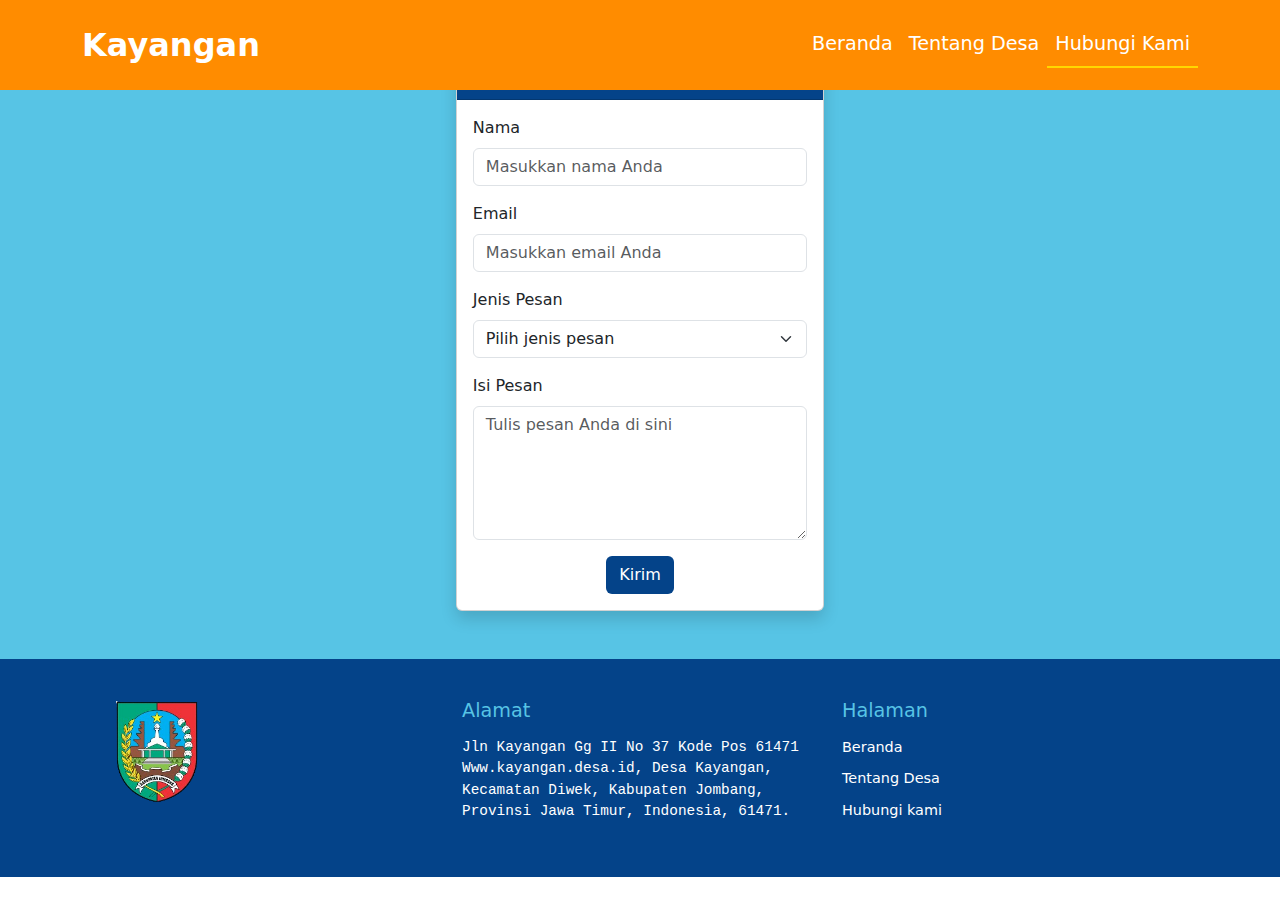
==== hubungi.html @ 3676ddfd "first commit" ====
<!DOCTYPE html>
<html lang="en">
<head>
    <meta charset="UTF-8">
    <meta name="viewport" content="width=device-width, initial-scale=1.0">
    <title>Document</title>
        <!-- Favicon-->
        <link rel="icon" type="image/x-icon" href="assets/favicon.ico" />
        <!-- Bootstrap icons-->
        <link href="https://cdn.jsdelivr.net/npm/bootstrap-icons@1.5.0/font/bootstrap-icons.css" rel="stylesheet" type="text/css" />
        <!-- Google fonts-->
        <link href="https://cdn.jsdelivr.net/npm/bootstrap@5.3.3/dist/css/bootstrap.min.css" rel="stylesheet" integrity="sha384-QWTKZyjpPEjISv5WaRU9OFeRpok6YctnYmDr5pNlyT2bRjXh0JMhjY6hW+ALEwIH" crossorigin="anonymous">
        <link rel="stylesheet" href="css/style.css">
        <link href="https://fonts.googleapis.com/css2?family=Roboto:wght@400;500&display=swap" rel="stylesheet">
        <link href="https://cdnjs.cloudflare.com/ajax/libs/font-awesome/6.0.0-beta3/css/all.min.css" rel="stylesheet">
        <link rel="icon" href="images/logo_kabupaten-removebg-preview.png" type="image/png">
</head>
<body>
    <nav class="navbar navbar-expand-lg navbar-dark bg-gradient">
        <div class="container">
            <!-- Logo -->
            <a class="navbar-brand" href="#">Kayangan</a>
            <!-- Toggler for mobile view -->
            <button class="navbar-toggler" type="button" data-bs-toggle="collapse" data-bs-target="#navbarNav" aria-controls="navbarNav" aria-expanded="false" aria-label="Toggle navigation">
                <span class="navbar-toggler-icon"></span>
            </button>
            <!-- Menu Items -->
            <div class="collapse navbar-collapse" id="navbarNav">
                <ul class="navbar-nav ms-auto">
                    <li class="nav-item">
                        <a class="nav-link" href="index.html">Beranda</a>
                    </li>
                <li class="nav-item">
                    <a class="nav-link" href="tentang.html">Tentang Desa</a>
                </li>
                <li class="nav-item">
                    <a class="nav-link active" aria-current="page" href="hubungi.html">Hubungi Kami</a>
                </li>
                </ul>
            </div>
        </div>
    </nav>

    <section class="submit-section py-5" style="background-color: #57C4E5;">
        <div class="container d-flex justify-content-center">
            <div class="card shadow w-100" style="max-width: 33%;">
                <div class="card-header text-white text-center" style="background-color: #044389;">
                    <h3 class="mb-0">Kirim Pesan</h3>
                </div>
                <div class="card-body">
                    <form>
                        <!-- Nama -->
                        <div class="mb-3">
                            <label for="nama" class="form-label">Nama</label>
                            <input type="text" class="form-control" id="nama" placeholder="Masukkan nama Anda" required>
                        </div>
                        
                        <!-- Email -->
                        <div class="mb-3">
                            <label for="email" class="form-label">Email</label>
                            <input type="email" class="form-control" id="email" placeholder="Masukkan email Anda" required>
                        </div>
                        
                        <!-- Dropdown Jenis Pesan -->
                        <div class="mb-3">
                            <label for="jenisPesan" class="form-label">Jenis Pesan</label>
                            <select class="form-select" id="jenisPesan" required>
                                <option value="" disabled selected>Pilih jenis pesan</option>
                                <option value="keluhan">Keluhan</option>
                                <option value="saran">Saran</option>
                                <option value="laporan-kejahatan">Laporan Kejahatan</option>
                            </select>
                        </div>
                        
                        <!-- Isi Pesan -->
                        <div class="mb-3">
                            <label for="isiPesan" class="form-label">Isi Pesan</label>
                            <textarea class="form-control" id="isiPesan" rows="5" placeholder="Tulis pesan Anda di sini" required></textarea>
                        </div>
                        
                        <!-- Tombol Submit -->
                        <div class="text-center">
                            <button type="submit" class="btn text-white" style="background-color: #044389;">Kirim</button>
                        </div>
                    </form>
                </div>
            </div>
        </div>
    </section>
    
    <footer class="footer-section">
        <div class="container">
          <div class="row">
            <!-- Logo Kabupaten Jombang -->
            <div class="col-md-4 footer-logo">
              <img src="images/logo_kabupaten-removebg-preview.png" alt="Logo Kabupaten Jombang" class="img-fluid">
            </div>
            <!-- Alamat dan Kontak -->
            <div class="col-md-4 footer-contact">
              <h4>Alamat</h4>
              <p>Jln Kayangan Gg II No 37 Kode Pos 61471 Www.kayangan.desa.id, Desa Kayangan, Kecamatan Diwek, Kabupaten Jombang, Provinsi Jawa Timur, Indonesia, 61471.</p>
            </div>
            <!-- Link Navigasi -->
            <div class="col-md-4 footer-links">
              <h4>Halaman</h4>
              <ul>
                <li>
                    <a href="index.html">Beranda</a>
                </li>
                <li>
                    <a href="tentang.html">Tentang Desa</a>
                </li>
                <li>
                    <a href="hubungi.html">Hubungi kami</a>
                </li>
              </ul>
            </div>
          </div>
        </div>
      </footer>  
</body>
</html>
---- css/style.css ----
.bg-gradient {
    background: #ff8c00 !important;
  }
  
  /* Warna teks pada navbar */
  .navbar-dark .navbar-nav .nav-link {
    color: white;
    font-weight: 500;
  }
  
  .navbar-dark .navbar-nav .nav-link:hover {
    color: #ffd700;
    text-decoration: underline;
  }
  
  /* Responsive navbar brand spacing */
  .navbar-brand {
    font-size: 2rem;
    font-weight: bold;
    color: white;
    transition: all 0.3s ease;
  }
  
  /* Aktifkan efek untuk menu yang sedang aktif */
  .nav-link.active {
    color: #ffd700;
    font-weight: bold;
    border-bottom: 2px solid #ffd700;
  }

/* 1. Animasi slide in untuk navbar */
@keyframes slideInFromTop {
  0% {
      transform: translateY(-100%);
      opacity: 0;
  }
  100% {
      transform: translateY(0);
      opacity: 1;
  }
}

.navbar {
  animation: slideInFromTop 1s ease-out;
  padding: 1rem;
  position: absolute;
  top: 0;
  left: 0;
  width: 100%;
  z-index: 2; /* Navbar berada di atas gambar */
}

/* 2. Animasi fade in untuk logo dan menu */
.navbar-brand, .navbar-nav .nav-link {
  animation: fadeIn 2s ease-in-out;
}

@keyframes fadeIn {
  0% {
      opacity: 0;
  }
  100% {
      opacity: 1;
  }
}

/* 3. Hover effect pada nama desa */
.navbar-brand {
  font-size: 2rem;
  font-weight: bold;
  color: #FFFFFF; /* Putih */
  transition: all 0.3s ease;
}

.navbar-brand:hover {
  color: #F2A900; /* Kuning Tua */
  transform: scale(1.1); /* Zoom in effect */
  text-shadow: 2px 2px 0 #ffffff, -2px -2px 0 #ffffff, 2px -2px 0 #ffffff, -2px 2px 0 #ffffff; /* Outline putih */
}

/* 4. Animasi klik pada nama desa (melompat kiri-kanan dengan efek rotasi dan bounce) */
@keyframes jumpRotateBounce {
  0% {
      transform: rotate(-10deg) skewX(15deg); /* Posisi awal miring, kanan terangkat */
  }
  20% {
      transform: rotate(10deg) skewX(-15deg); /* Posisi terbalik, kanan di bawah */
  }
  30% {
      transform: rotate(-10deg) skewX(15deg); /* Kembali ke posisi awal */
  }
  35% {
    transform: rotate(10deg) skewX(-15deg); /* Posisi terbalik, kanan di bawah */
  }
  40% {
    transform: rotate(-10deg) skewX(15deg); /* Kembali ke posisi awal */
  }
  43% {
  transform: rotate(10deg) skewX(-15deg); /* Posisi terbalik, kanan di bawah */
  }
  46% {
    transform: rotate(-10deg) skewX(15deg); /* Kembali ke posisi awal */
  }
  47% {
  transform: rotate(10deg) skewX(-15deg); /* Posisi terbalik, kanan di bawah */
  }
  48% {
    transform: rotate(-10deg) skewX(15deg); /* Kembali ke posisi awal */
  }
  49% {
  transform: rotate(10deg) skewX(-15deg); /* Posisi terbalik, kanan di bawah */
  }
  50% {
    transform: rotate(0deg) skewX(0deg); /* Posisi terbalik, kanan di bawah */
    }
  60% {
      transform: rotate(0deg) skewX(0deg); /* Posisi terbalik, kanan di bawah */
  }
  70% {
        transform: rotate(0deg) skewX(0deg); /* Posisi terbalik, kanan di bawah */
  }
  80% {
    transform: rotate(0deg) skewX(0deg); /* Posisi terbalik, kanan di bawah */
  }
  90% {
  transform: rotate(0deg) skewX(0deg); /* Posisi terbalik, kanan di bawah */
  }
  100% {
    transform: rotate(0deg) skewX(0deg); /* Kembali ke posisi awal */
  }
}

/* Menerapkan animasi ke logo saat diklik */
.navbar-brand.clicked {
  animation: jumpRotateBounce 1s ease-in-out;
}

/* Styling untuk navbar */
.navbar {
  background: #FFB20F; /* Gradasi oranye */
  padding: 1rem;
}

.navbar-nav .nav-link {
  color: white;
  font-size: 1.2rem;
  transition: all 0.3s ease;
}

.navbar-nav .nav-link:hover {
  color: #F2A900; /* Kuning Tua */
  transform: scale(1.1); /* Zoom effect */
}

/* Hero Section */
.hero-section {
  height: 100vh; /* Tinggi gambar hero */
  display: flex;
  justify-content: center;
  align-items: center;
  overflow: hidden;
  position: relative;
  margin-top: 0; /* Menghapus margin agar tidak ada white space */
}

/* Background Image */
.hero-image {
  position: absolute;
  top: 0;
  left: 0;
  width: 100%;
  height: 100%;
  background-image: url('../images/latar_website.jpg');
  background-size: cover;
  background-position: center;
  filter: brightness(50%); /* Menggelapkan gambar */
  z-index: 1;
}

/* Text */
.hero-text {
  position: relative;
  z-index: 2; /* Pastikan teks di atas gambar */
  font-size: 2.5rem; /* Ukuran font */
  font-weight: bold; /* Tebal font */
  opacity: 0; /* Awalnya transparan */
  transform: translateY(20px); /* Awalnya sedikit turun */
  animation: fadeIn 1.5s ease-out forwards; /* Animasi fade in */
}

.fw-bold {
  font-size: 5rem;
}

/* Styling untuk Profil Desa Section */
.profil-desa {
  min-height: 90vh; /* Tinggi hampir memenuhi layar */
  padding: 60px 0;
  background-color: #dadada;
  display: flex;
  align-items: center; /* Konten di tengah secara vertikal */
  justify-content: center; /* Konten di tengah secara horizontal */
}

/* Bagian kiri (gambar) */
.profil-desa img {
  width: 100%; /* Gambar mengisi kolom sepenuhnya */
  height: auto; /* Menjaga proporsi gambar */
  border-radius: 10px; /* Sudut melengkung */
}

/* Bagian kanan (teks) */
.profil-text {
  padding-left: 30px;
}

/* Sub heading styling */
.sub-heading {
  font-size: 1.2rem;
  color: #333;
  font-weight: 600;
  margin-bottom: 10px;
}

/* Heading styling */
.heading {
  font-size: 2.5rem;
  font-weight: 700;
  margin-bottom: 15px;
}

/* Tombol Selengkapnya */
button.btn-outline-primary {
  border-color: #044389; /* Warna border */
  color: #044389; /* Warna teks */
  padding: 10px 20px;
  font-size: 1rem;
  font-weight: 600;
  transition: all 0.3s ease;
}

button.btn-outline-primary:hover {
  background-color: #57C4E5; /* Warna background saat hover */
  color: #fff; /* Warna teks saat hover */
  border-color: #57C4E5; /* Warna border saat hover */
}

button.btn-outline-primary:active {
  background-color: #044389; /* Warna saat tombol aktif */
  color: #fff;
  border-color: #044389; /* Warna border saat aktif */
}

.custom-button {
  border: none; /* Hilangkan border jika tidak diinginkan */
  background-color: transparent; /* Atur warna latar belakang */
  color: inherit; /* Warna teks mengikuti elemen induk */
  padding: 0.5rem 1rem; /* Sesuaikan padding */
  font-size: 1rem; /* Ukuran font */
}

.custom-button a {
  text-decoration: none; /* Hilangkan garis bawah pada teks link */
  color: inherit; /* Warna teks mengikuti tombol */
}

.showcase {
  margin-left: 2rem;
  margin-right: 2rem;
}
.showcase .showcase-text {
  padding: 3rem;
}
.showcase .showcase-img {
  height: 30rem;
  background-size: cover;
  background-position: center;
}
@media (min-width: 768px) {
  .showcase .showcase-text {
    padding: 7rem;
  }
}

/* Footer Styling */
.footer-section {
  background-color: #044389; /* Warna biru gelap */
  color: #fff;
  padding: 40px 0;
  font-size: 0.9rem;
}

.footer-section .footer-logo img {
  max-width: 150px;
}

.footer-section h4 {
  font-size: 1.2rem;
  margin-bottom: 15px;
  color: #57C4E5; /* Warna biru muda */
}

.footer-section p {
  margin-bottom: 10px;
  line-height: 1.5;
}

.footer-section a {
  color: #ffffff;
  text-decoration: none;
}

.footer-section a:hover {
  text-decoration: underline;
}

.footer-section ul {
  list-style: none;
  padding: 0;
}

.footer-section ul li {
  margin-bottom: 10px;
}

.footer-section ul li a {
  font-size: 0.9rem;
}

/* Responsive Design */
@media (max-width: 768px) {
  .footer-section .col-md-4 {
    margin-bottom: 30px;
    text-align: center;
  }
}

p {
  font-family: 'Courier New', Courier, monospace;
}

.gallery {
  padding: 2rem 0; /* Memberikan ruang atas dan bawah untuk section */
}
.gallery-item {
  height: 15rem;
}
.gallery .row {
  display: flex;
  flex-wrap: wrap; /* Membuat elemen tetap di baris baru jika terlalu banyak */
  gap: 1rem; /* Memberikan jarak antar gambar */
  justify-content: center; /* Gambar sejajar di tengah */
}

.gallery .col {
  flex: 1 1 calc(25% - 1rem); /* Membagi lebar menjadi 4 bagian dengan gap 1rem */
  max-width: calc(25% - 1rem); /* Lebar maksimal setiap kolom */
  box-sizing: border-box; /* Memastikan padding tidak menambah lebar elemen */
}

.gallery img {
  width: auto; /* Memastikan gambar memenuhi kolom */
  height: 100%; /* Menjaga rasio gambar */
  border-radius: 0.5rem; /* Menambahkan efek sudut melengkung (opsional) */
  object-fit: cover; /* Menjaga fokus gambar tetap terlihat meskipun ukurannya dipotong */
}

@media (max-width: 768px) {
  .gallery .col {
    flex: 1 1 calc(50% - 1rem); /* 2 kolom untuk layar lebih kecil */
    max-width: calc(50% - 1rem);
  }
}

@media (max-width: 576px) {
  .gallery .col {
    flex: 1 1 100%; /* 1 kolom untuk layar kecil */
    max-width: 100%;
  }
}
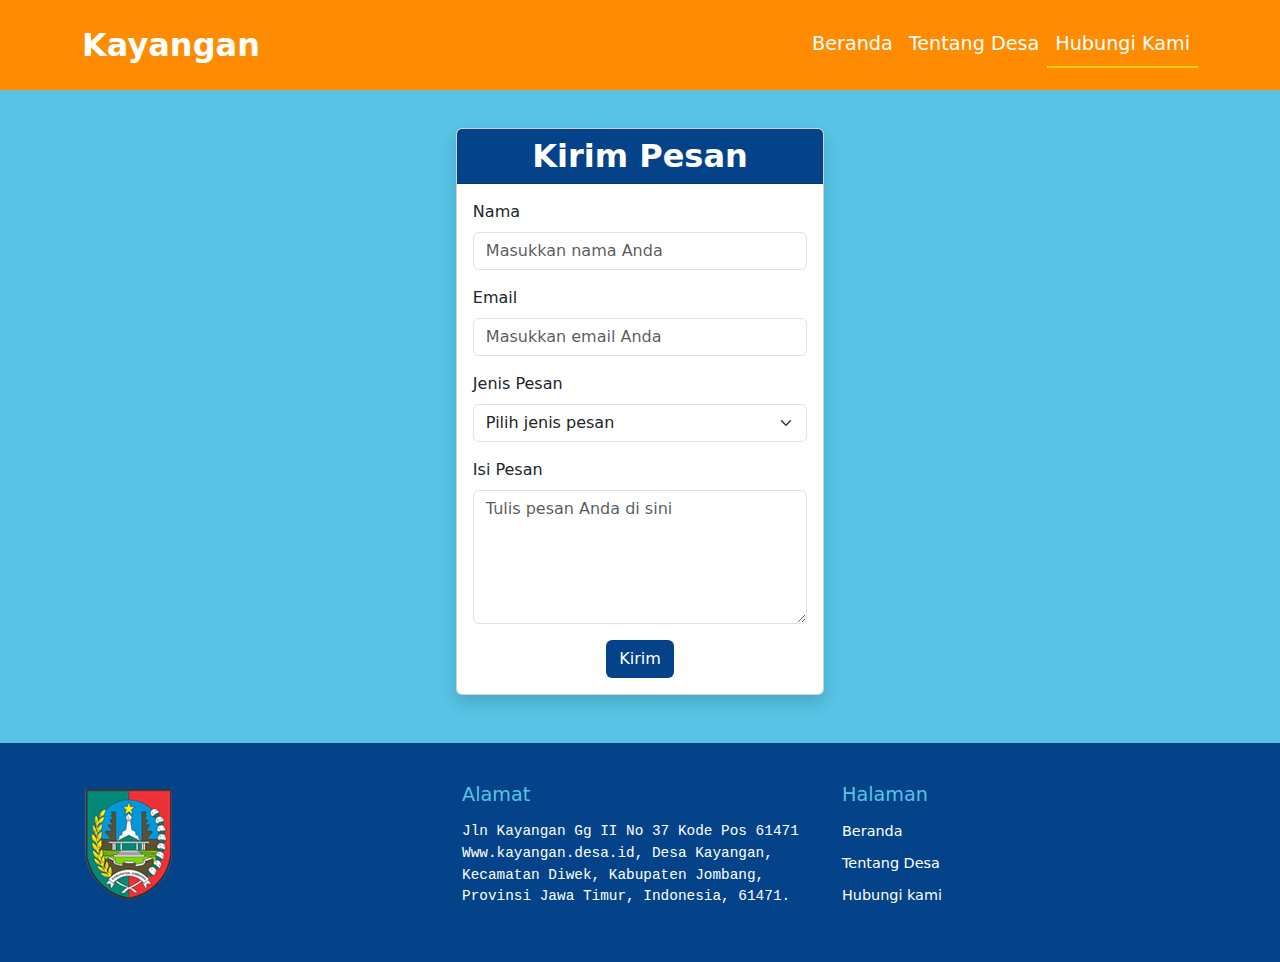
==== commit ad885799: "final" ====
--- a/hubungi.html
+++ b/hubungi.html
@@ -3,7 +3,7 @@
 <head>
     <meta charset="UTF-8">
     <meta name="viewport" content="width=device-width, initial-scale=1.0">
-    <title>Document</title>
+    <title>Desa Kayangan</title>
         <!-- Favicon-->
         <link rel="icon" type="image/x-icon" href="assets/favicon.ico" />
         <!-- Bootstrap icons-->
@@ -13,7 +13,7 @@
         <link rel="stylesheet" href="css/style.css">
         <link href="https://fonts.googleapis.com/css2?family=Roboto:wght@400;500&display=swap" rel="stylesheet">
         <link href="https://cdnjs.cloudflare.com/ajax/libs/font-awesome/6.0.0-beta3/css/all.min.css" rel="stylesheet">
-        <link rel="icon" href="images/logo_kabupaten-removebg-preview.png" type="image/png">
+        <link rel="shortcut icon" href="https://kayangan.desa.id/desa/logo/favicon.ico">
 </head>
 <body>
     <nav class="navbar navbar-expand-lg navbar-dark bg-gradient">
@@ -41,11 +41,11 @@
         </div>
     </nav>
 
-    <section class="submit-section py-5" style="background-color: #57C4E5;">
-        <div class="container d-flex justify-content-center">
-            <div class="card shadow w-100" style="max-width: 33%;">
+    <section class="submit-section" style="background-color: #57C4E5;">
+        <div class="container d-flex justify-content-center py-5">
+            <div class="card shadow w-100" style="max-width: 33%; margin-top: 5rem;">
                 <div class="card-header text-white text-center" style="background-color: #044389;">
-                    <h3 class="mb-0">Kirim Pesan</h3>
+                    <h3 class="mb-0 text-white">Kirim Pesan</h3>
                 </div>
                 <div class="card-body">
                     <form>
--- a/css/style.css
+++ b/css/style.css
@@ -188,6 +188,12 @@
   animation: fadeIn 1.5s ease-out forwards; /* Animasi fade in */
 }
 
+@media (max-width: 768px) {
+  .hero-text h1{
+    font-size: 2.5rem;
+  }
+}
+
 .fw-bold {
   font-size: 5rem;
 }
@@ -264,15 +270,11 @@
   color: inherit; /* Warna teks mengikuti tombol */
 }
 
-.showcase {
-  margin-left: 2rem;
-  margin-right: 2rem;
-}
 .showcase .showcase-text {
   padding: 3rem;
 }
 .showcase .showcase-img {
-  height: 30rem;
+  min-height: 30rem;
   background-size: cover;
   background-position: center;
 }
@@ -358,11 +360,19 @@
   box-sizing: border-box; /* Memastikan padding tidak menambah lebar elemen */
 }
 
-.gallery img {
-  width: auto; /* Memastikan gambar memenuhi kolom */
-  height: 100%; /* Menjaga rasio gambar */
-  border-radius: 0.5rem; /* Menambahkan efek sudut melengkung (opsional) */
-  object-fit: cover; /* Menjaga fokus gambar tetap terlihat meskipun ukurannya dipotong */
+.gallery-item img {
+  width: 100%; /* Mengisi penuh container kolom */
+  height: 200px; /* Tinggi tetap untuk semua gambar */
+  object-fit: cover; /* Fokus di tengah dan memotong bagian berlebih */
+  border-radius: 5px; /* Opsional: sudut melengkung */
+  box-shadow: 0 4px 6px rgba(0, 0, 0, 0.1); /* Opsional: bayangan untuk tampilan menarik */
+}
+
+h3 {
+  font-size: 2rem; /* Ukuran font untuk judul */
+  font-weight: bold; /* Menebalkan teks */
+  color: #333; /* Warna teks */
+  margin-bottom: 20px; /* Memberikan jarak bawah dari gambar */
 }
 
 @media (max-width: 768px) {
@@ -377,4 +387,49 @@
     flex: 1 1 100%; /* 1 kolom untuk layar kecil */
     max-width: 100%;
   }
+}
+
+.custom-card {
+  width: 18rem; /* Lebar kartu */
+  height: 25rem; /* Tinggi kartu */
+  background-color: white; /* Latar belakang putih untuk kartu */
+  border-radius: 10px; /* Sudut yang lebih halus */
+  overflow: hidden; /* Menyembunyikan gambar yang melebihi batas */
+}
+
+.custom-card-img-top {
+  width: 100%; /* Membuat gambar memenuhi lebar kartu */
+  height: 80%; /* Menentukan tinggi gambar, sesuai kebutuhan */
+  object-fit: cover; /* Memotong gambar jika terlalu besar, menjaga fokus di tengah */
+}
+
+.custom-card-body {
+  padding: 0.5rem; /* Memberikan padding sedikit agar isi kartu tidak terlalu rapat */
+}
+
+.custom-card-title, .custom-card-text {
+  text-align: center;
+  color: #333; /* Mengubah warna teks menjadi lebih gelap agar terlihat jelas */
+}
+
+.carousel-inner {
+  display: flex;
+}
+
+.carousel-item {
+  display: flex;
+}
+
+.carousel-item .custom-card {
+  margin-right: 1rem; /* Memberikan jarak antar kartu */
+}
+
+.container-fluid {
+  padding-left: 0 !important;  /* Menghilangkan jarak kiri pada section */
+  padding-right: 0 !important; /* Menghilangkan jarak kanan pada section */
+  margin-right: 0 !important;
+}
+
+.bg-primary {
+  background-color: #044389 !important; /* Warna biru */
 }